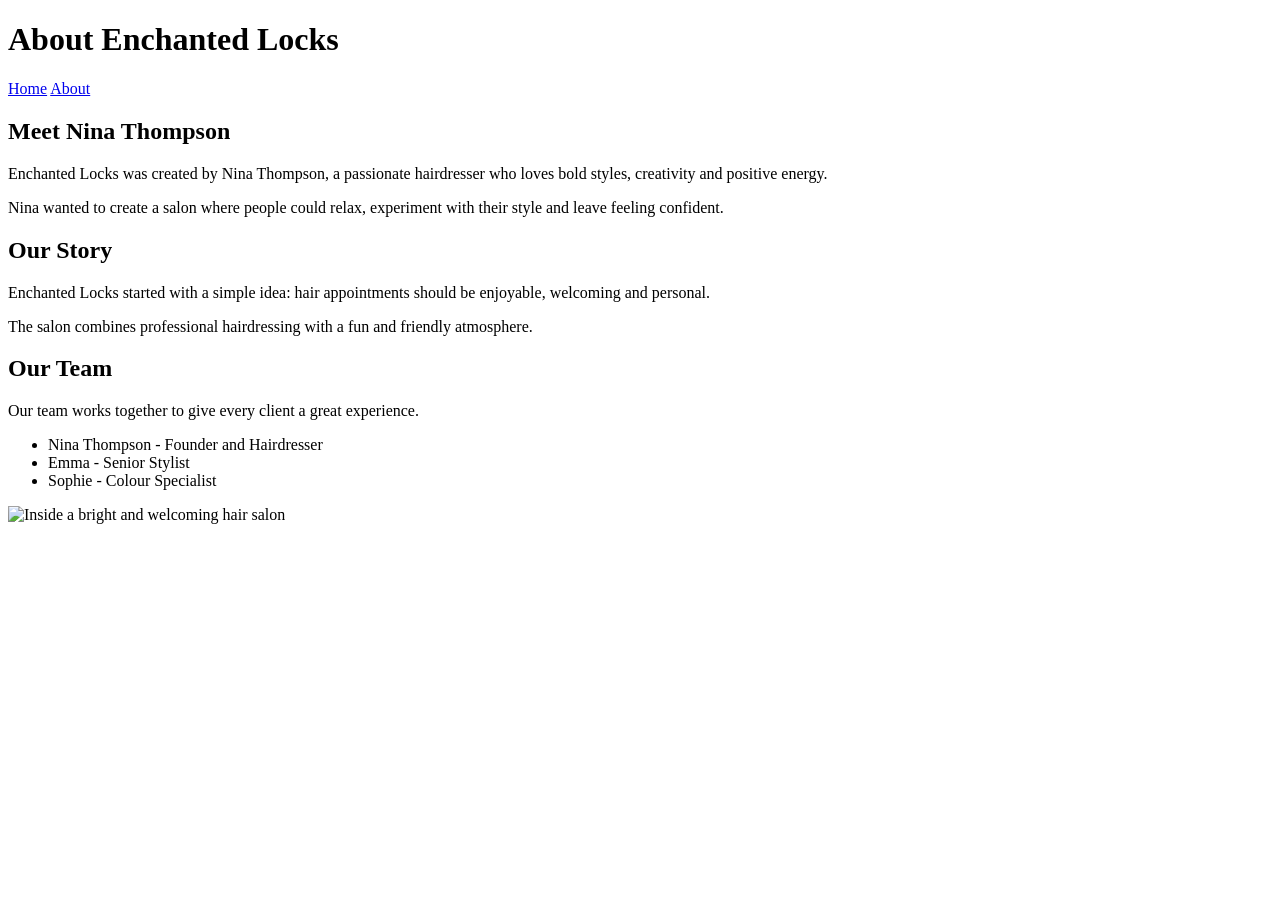
==== about.html @ 7d4030ed "Client Request Nina Thompson requested a main page and an about page. So first i made a Homepage whe" ====
<!DOCTYPE html>

<html>

<head>
    <title>Enchanted Locks | About</title>
</head>

<body>

    <header>

        <h1>About Enchanted Locks</h1>

        <nav>
            <a href="index.html">Home</a>
            <a href="about.html">About</a>
        </nav>

    </header>


    <main>

        <section>

            <h2>Meet Nina Thompson</h2>
            <p>
                Enchanted Locks was created by Nina Thompson, a passionate
                hairdresser who loves bold styles, creativity and positive
                energy.
            </p>

            <p>
                Nina wanted to create a salon where people could relax,
                experiment with their style and leave feeling confident.
            </p>

        </section>


        <section>

            <h2>Our Story</h2>
            <p>
                Enchanted Locks started with a simple idea:
                hair appointments should be enjoyable, welcoming
                and personal.
            </p>

            <p>
                The salon combines professional hairdressing
                with a fun and friendly atmosphere.
            </p>

        </section>


        <section>

            <h2>Our Team</h2>
            <p>
                Our team works together to give every client
                a great experience.
            </p>

            <ul>
                <li>Nina Thompson - Founder and Hairdresser</li>
                <li>Emma - Senior Stylist</li>
                <li>Sophie - Colour Specialist</li>
            </ul>

        </section>

            <img src="benyamin-bohlouli-_C-S7LqxHPw-unsplash.jpg"
                 alt="Inside a bright and welcoming hair salon"
                 width="400">

        </section>

    </main>
</body>

</html>
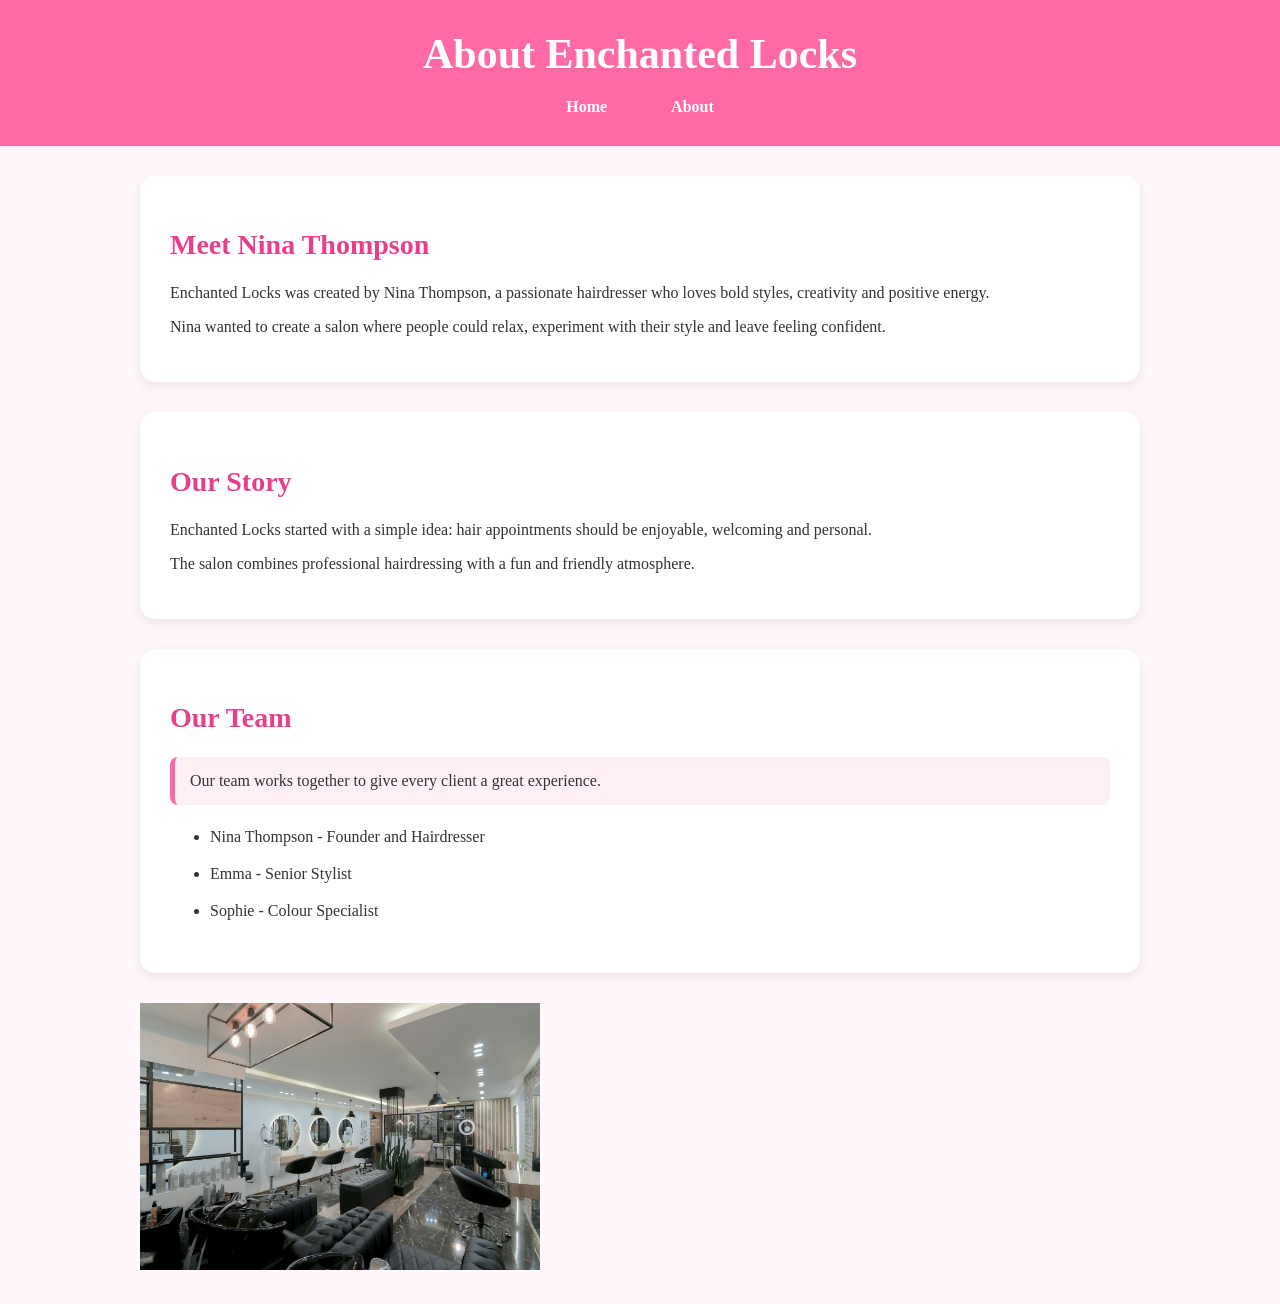
==== commit 755c83dc: "CSS styling" ====
--- a/about.html
+++ b/about.html
@@ -3,6 +3,7 @@
 <html>
 
 <head>
+    <link rel="stylesheet" href="style.css">
     <title>Enchanted Locks | About</title>
 </head>
 
--- a/style.css
+++ b/style.css
@@ -0,0 +1,334 @@
+/* General page styling */
+
+body {
+    margin: 0;
+    font-family: "Poppins, serif-san";
+    background-color: #fff7fb;
+    color: #333333;
+}
+
+
+/* Header */
+
+header {
+    font-family: "maths";
+    background-color: #ff69a6;
+    color: white;
+    text-align: center;
+    padding: 30px;
+}
+
+header h1 {
+    font-size: 42px;
+    margin: 0;
+}
+
+header p {
+    font-size: 18px;
+    margin-top: 5px;
+}
+
+
+/* Navigation */
+
+nav {
+    margin-top: 20px;
+}
+
+nav a {
+    color: white;
+    text-decoration: none;
+    font-weight: 600;
+    margin: 0 15px;
+    padding: 8px 15px;
+    border-radius: 20px;
+}
+
+nav a:hover {
+    background-color: white;
+    color: #ff69a6;
+}
+
+
+/* Main content */
+
+main {
+    max-width: 1000px;
+    margin: auto;
+    padding: 30px;
+}
+
+
+/* Sections */
+
+section {
+    background-color: white;
+    margin-bottom: 30px;
+    padding: 30px;
+    border-radius: 15px;
+    box-shadow: 0 4px 12px rgba(0, 0, 0, 0.08);
+}
+
+section h2 {
+    color: #e83e8c;
+    font-size: 28px;
+}
+
+
+/* Services */
+
+ul {
+    line-height: 2;
+}
+
+li {
+    margin-bottom: 5px;
+}
+
+
+/* Beauty tips */
+
+section:nth-child(3) p {
+    background-color: #fff0f6;
+    padding: 15px;
+    border-left: 5px solid #ff69a6;
+    border-radius: 8px;
+}
+
+
+/* Gallery */
+
+section img {
+    height: 250px;
+    width: 250px;
+    object-fit: cover;
+    margin: 10px;
+    border-radius: 15px;
+}
+
+section img:hover {
+    transform: scale(1.05);
+}
+
+
+/* Final section */
+
+section:last-child {
+    background-color: #ff69a6;
+    color: white;
+    text-align: center;
+}
+
+section:last-child h2 {
+    color: white;
+}
+
+/* ----------------------------------------------------------- */
+
+/* About page */
+
+
+/* About introduction */
+
+.about-intro {
+    display: grid;
+    grid-template-columns: 45% 55%;
+    align-items: center;
+    background-color: #fff7fb;
+    padding: 70px 10%;
+}
+
+
+/* About image */
+
+.about-image {
+    text-align: center;
+}
+
+.about-image img {
+    width: 85%;
+    height: 450px;
+    object-fit: cover;
+    border-radius: 10px;
+    box-shadow: 10px 10px 0 #f8c6ef;
+}
+
+
+/* About text */
+
+.about-text {
+    padding: 30px 50px;
+}
+
+.about-text h2 {
+    font-family: 'Playfair Display', serif;
+    font-size: 45px;
+    margin: 10px 0 25px;
+}
+
+.about-text h2 span {
+    display: block;
+    font-family: 'Arizonia', cursive;
+    color: #ec268f;
+    font-size: 75px;
+    font-weight: normal;
+}
+
+.about-text p:not(.small-heading) {
+    color: #555;
+    line-height: 1.8;
+    font-size: 14px;
+}
+
+
+/* Small headings */
+
+.small-heading {
+    color: #ec268f;
+    font-size: 11px;
+    letter-spacing: 4px;
+    font-weight: bold;
+}
+
+
+/* Story section */
+
+.story {
+    display: grid;
+    grid-template-columns: 45% 55%;
+    gap: 50px;
+    background-color: white;
+    padding: 80px 10%;
+}
+
+.story h2 {
+    font-family: 'Playfair Display', serif;
+    font-size: 42px;
+    margin-top: 10px;
+}
+
+.story h2 span {
+    display: block;
+    font-family: 'Arizonia', cursive;
+    color: #ec268f;
+    font-size: 70px;
+    font-weight: normal;
+}
+
+.story > div:last-child {
+    line-height: 1.8;
+    color: #555;
+    padding-top: 30px;
+}
+
+
+/* Team */
+
+.team {
+    background-color: #171717;
+    color: white;
+    text-align: center;
+    padding: 70px 10%;
+}
+
+.team h2 {
+    font-family: 'Playfair Display', serif;
+    font-size: 42px;
+}
+
+.team h2 span {
+    font-family: 'Arizonia', cursive;
+    color: #ec268f;
+    font-size: 70px;
+    font-weight: normal;
+}
+
+
+.team > p {
+    max-width: 600px;
+    margin: 15px auto;
+    line-height: 1.7;
+}
+
+
+/* Team cards */
+
+.team-list {
+    display: grid;
+
+    grid-template-columns: repeat(3, 1fr);
+    gap: 20px;
+    margin-top: 40px;
+}
+
+.team-member {
+    background-color: white;
+    color: #222;
+    padding: 30px 20px;
+    border-radius: 8px;
+    transition: 0.3s;
+}
+
+.team-member:hover {
+    transform: translateY(-8px);
+}
+
+.team-member h3 {
+    font-family: 'Playfair Display', serif;
+    font-size: 22px;
+    margin-bottom: 5px;
+}
+
+.team-member p {
+    color: #ec268f;
+    font-size: 13px;
+}
+
+
+/*Final about section */
+
+.about-final {
+    background-color: #f8c6df;
+    text-align: center;
+    padding: 70px 20px;
+}
+
+.about-final h2 {
+    font-family: 'Playfair Display', serif;
+    font-size: 40px;
+    margin-bottom: 10px;
+}
+
+.about-final p {
+    color: #444;
+    margin-bottom: 25px;
+}
+
+
+/* about page mobile */
+
+@media (max-width: 900px) {
+
+    .about-intro {
+        grid-template-columns: 1fr;
+        padding: 50px 30px;
+    }
+
+    .about-image img {
+        width: 100%;
+    }
+
+    .about-text {
+        padding: 40px 0;
+    }
+
+    .story {
+        grid-template-columns: 1fr;
+        padding: 60px 30px;
+    }
+
+    .team-list {
+        grid-template-columns: 1fr;
+    }
+
+}
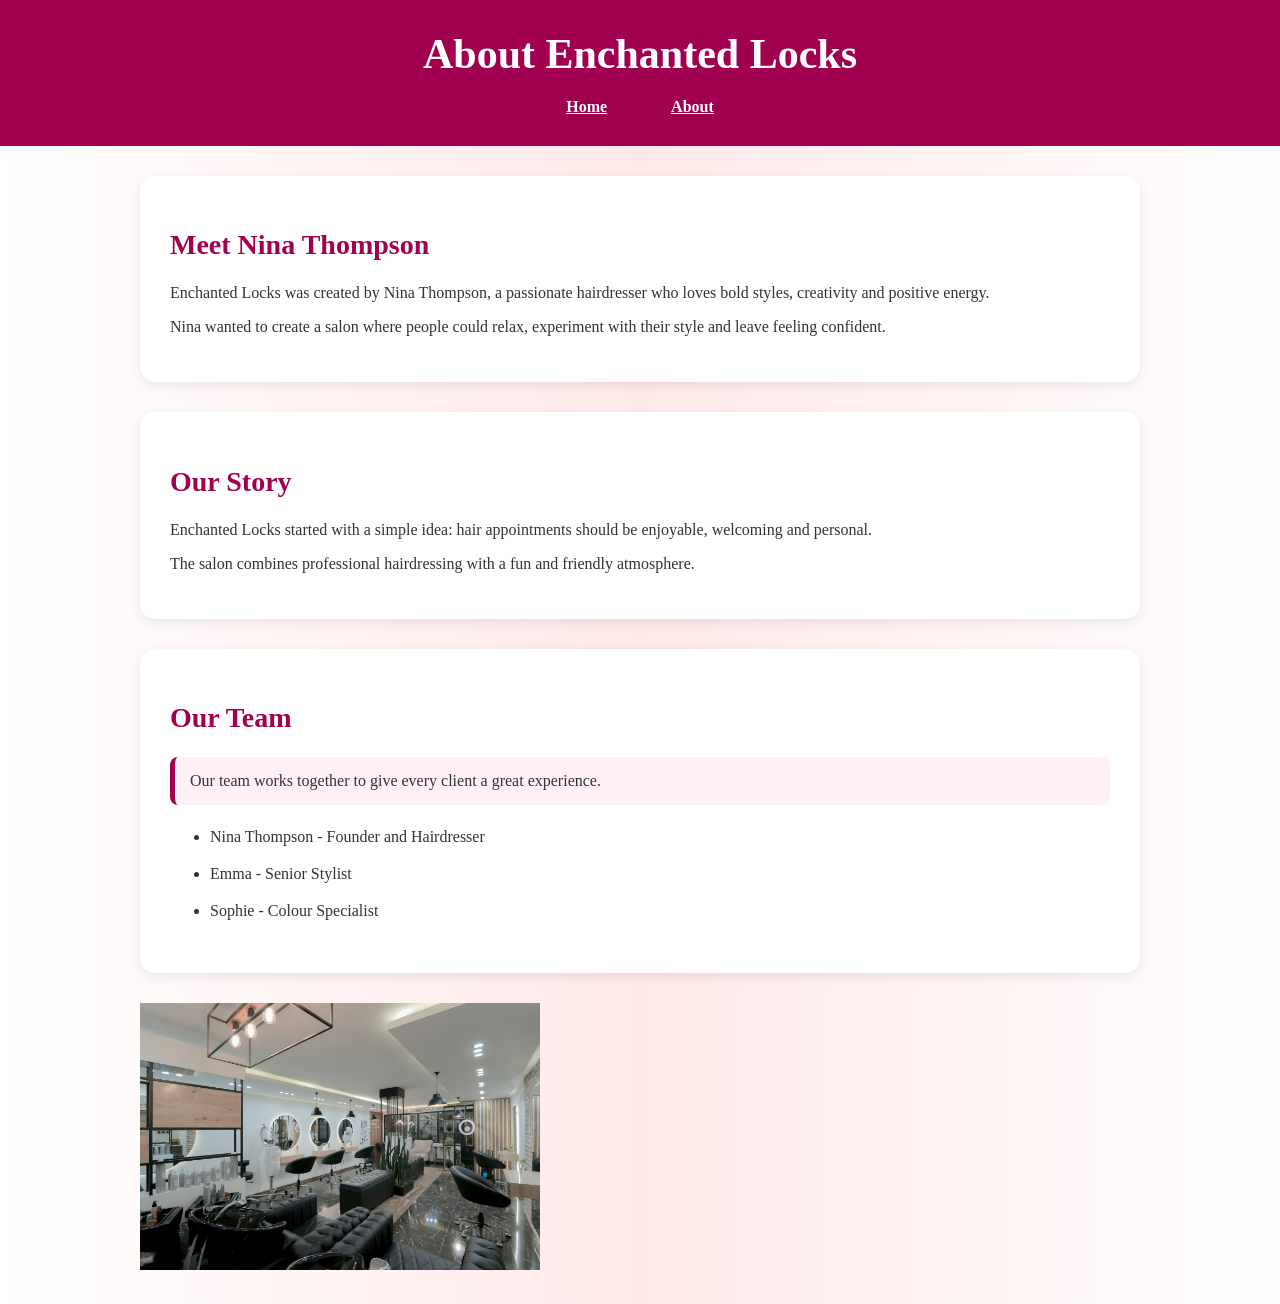
==== commit 340c3c6a: "." ====
--- a/about.html
+++ b/about.html
@@ -1,6 +1,6 @@
 <!DOCTYPE html>
 
-<html>
+<html lang="en">
 
 <head>
     <link rel="stylesheet" href="style.css">
--- a/style.css
+++ b/style.css
@@ -5,14 +5,14 @@
     font-family: "Poppins, serif-san";
     background-color: #fff7fb;
     color: #333333;
-}
-
-
+    background-image:linear-gradient(90deg,rgba(255, 255, 255, 1) 0%, rgba(255, 232, 232, 1) 50%, rgba(255, 255, 255, 1) 100%);
+
+}
 /* Header */
 
 header {
     font-family: "maths";
-    background-color: #ff69a6;
+    background-color: #a0004f;
     color: white;
     text-align: center;
     padding: 30px;
@@ -37,7 +37,7 @@
 
 nav a {
     color: white;
-    text-decoration: none;
+    text-decoration: underline;
     font-weight: 600;
     margin: 0 15px;
     padding: 8px 15px;
@@ -46,7 +46,7 @@
 
 nav a:hover {
     background-color: white;
-    color: #ff69a6;
+    color: #a0004f;
 }
 
 
@@ -70,8 +70,9 @@
 }
 
 section h2 {
-    color: #e83e8c;
+    color: #a0004f;
     font-size: 28px;
+    font-weight: 700;
 }
 
 
@@ -91,7 +92,7 @@
 section:nth-child(3) p {
     background-color: #fff0f6;
     padding: 15px;
-    border-left: 5px solid #ff69a6;
+    border-left: 5px solid #a0004f;
     border-radius: 8px;
 }
 
@@ -114,7 +115,7 @@
 /* Final section */
 
 section:last-child {
-    background-color: #ff69a6;
+    background-color: #a0004f;
     color: white;
     text-align: center;
 }
@@ -184,7 +185,7 @@
 /* Small headings */
 
 .small-heading {
-    color: #ec268f;
+    color: #a0004f;
     font-size: 11px;
     letter-spacing: 4px;
     font-weight: bold;
@@ -215,7 +216,7 @@
     font-weight: normal;
 }
 
-.story > div:last-child {
+.story > div:last-child {   /* child selector */
     line-height: 1.8;
     color: #555;
     padding-top: 30px;
@@ -269,7 +270,7 @@
     transition: 0.3s;
 }
 
-.team-member:hover {
+.team-member:hover {        /* adjacent selector */
     transform: translateY(-8px);
 }
 
@@ -287,7 +288,7 @@
 
 /*Final about section */
 
-.about-final {
+.about-final {      /* box model */
     background-color: #f8c6df;
     text-align: center;
     padding: 70px 20px;
